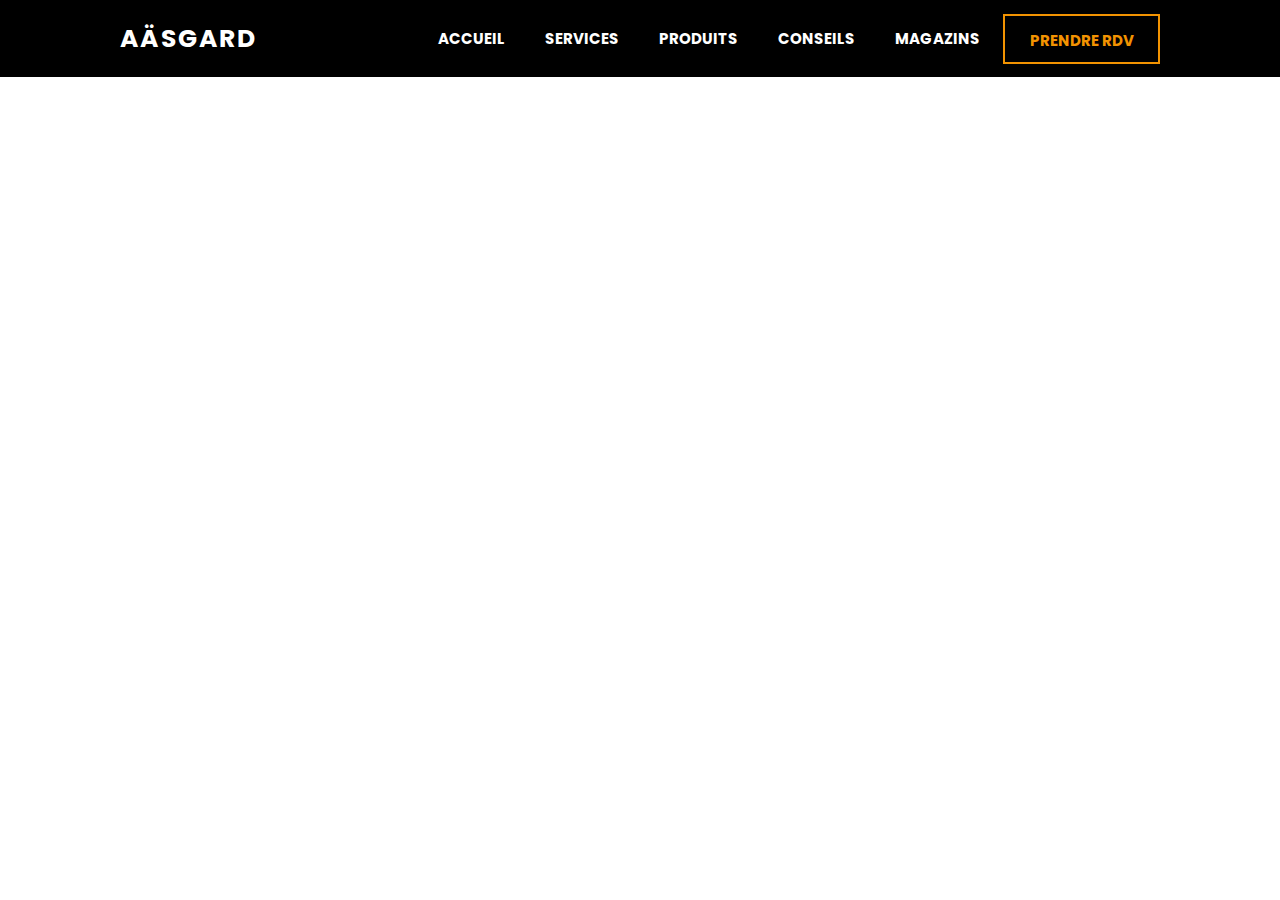
==== accueil/index.html @ d5738d2c "navbar structure added all pages" ====
<!DOCTYPE html>
<html lang="fr">
    <head>
        <meta charset="UTF-8" />
        <meta http-equiv="X-UA-Compatible" content="IE=edge" />
        <meta name="viewport" content="width=device-width, initial-scale=1.0" />
        <link rel="stylesheet" href="../src/style/style.css" />
        <link
            rel="shortcut icon"
            href="../asset/favicon-aasgard.png"
            type="image/x-icon"
        />

        <!-- Invection de la barre de navigation -->
        <script
            src="https://code.jquery.com/jquery-2.2.4.min.js"
            integrity="sha256-BbhdlvQf/xTY9gja0Dq3HiwQF8LaCRTXxZKRutelT44="
            crossorigin="anonymous"
        ></script>
        <script>
            $(function () {
                $("#header").load("../menu/index.html");
            });
        </script>
        <title>Aäsgard | Nos Produits</title>
    </head>
    <body>
        <!---------------------- Header --------------------->
        <div id="header"></div>
        <h1>Page Accueil</h1>
        <script src="../src/js/script.js"></script>
    </body>
</html>
---- src/style/style.css ----
/* Font */
@import url('https://fonts.googleapis.com/css2?family=Poppins:wght@100;400;700&display=swap');

/* Reset Style */

* {
    margin: 0;
    padding: 0;
    box-sizing: border-box;
    text-decoration: none;
    list-style: none;
    background-repeat: no-repeat;
    font-family: 'Poppins', "sans-serif";
}

/* NavBar Style */
header {
    position: fixed;
    top: 0;
    left: 0;
    width: 100%;
    height: 77px;
    align-items: center;
    padding: 0 80px;
    display: flex;
    justify-content: space-around;
    background: #000000;
    transition: 1.5s;
    z-index: 1000;
}

header .logo {
    color: #FFFFFF;
    font-size: 25px;
    letter-spacing: 2px;
    text-transform: uppercase;
    font-weight: bold;
}

header ul {
    position: relative;
    display: flex;
}

header.sticky {
    background-color: #FFFFFF;
    box-shadow: 0 5px 20px #f3dab4;
}

header.sticky .logo {
    color: #000000;
}

header.sticky ul li a {
    color: #000000;
}



/* loGoMobile Style */
header ul li .logoMobile,
.logoMobileImg {
    display: none;
}

header ul li a {
    color: #FFFFFF;
    font-size: 15px;
    height: 50px;
    position: relative;
    line-height: 50px;
    text-transform: uppercase;
    font-weight: bold;
    padding: 0 20px;
    display: block;
}

header ul li a:hover {
    background-color: #F29301;
}

header ul .rdvBlock {
    width: 160px;
}

header ul li .rdv {
    color: #F29301;
    height: 50px;
    line-height: 50px;
    text-align: center;
    margin-left: 3px;
    border: 2px solid #F29301;
    background: #000000;
    opacity: 1;
}

header ul li .rdv:hover {
    border: 2px solid #F29301;
    color: #F29301;
    background: #FFFFFF;
}

header.sticky ul li .rdv {
    color: #FFFFFF
}

header.sticky ul li .rdv:hover {
    color: #000000;
}


/*---------------------------------- Hero Style ------------------------------ */

main .hero {
    height: 100vh;
    width: 100%;
    background-image: url('../../asset/hero.jpg');
    background-position: center;
    background-size: cover;
    display: flex;
    flex-direction: column;
    justify-content: center;
    align-items: flex-start;
}

.hero .presentation .title {
    font-size: 80px;
    color: #FFFFFF;
    font-weight: lighter;
    margin-left: 150px;
}

.hero .presentation .title::after {
    position: absolute;
    background-image: url("../../asset/slider.png");
    background-size: 280px 700px;
    display: inline-block;
    width: 280px;
    height: 700px;
    top: 347px;
    right: 150px;
    content: "";
}

/*------------------------------- Experience Style ---------------------------------*/
.experience {
    margin-top: 100px;
    margin: 150px;
    height: 300px;

}

.experience .title {
    font-size: 40px;
    font-weight: 100;
    line-height: 48px
}

.experience .title::after {
    content: '';
    display: block;
    width: 50px;
    height: 2px;
    background: #f29400;
    margin-top: 10px;
    margin-bottom: 20px;
}

.experience .description {
    font-size: 14px;
    font-weight: 400;
    line-height: 25px;
    width: 500px;
    text-align: left;
}

/*------------------------------- discovery Style ---------------------------------*/
.discovery {
    height: 200px;
    width: 90%;
    margin: 0 auto;
    border: 2px solid #f29400;
    font-weight: 700;
    line-height: 1;
    color: #f29301;
    display: flex;
    justify-content: flex-start;
    align-items: center;
    flex-direction: row;
    background-image: url("../../asset/discovery.png");
    cursor: pointer;
    background-position: right;
    background-size: contain;
    text-align: left;
}

.discovery .img img {
    margin-right: 20px;
    margin-left: 30px;
}

.discovery .content {
    flex: 0 1 auto;
    padding: 20px 0;
}

.discovery .content .h1 {
    font-size: 37px;
    text-transform: uppercase;
}

.discovery .content .h2 {
    font-size: 49px;
    text-transform: uppercase;
    color: #000000;
    margin-top: 7px;
}

.discovery .content .txt {
    font-size: 19px;
    margin-top: 14px;
}



/*------------------------------- Gift Style ---------------------------------*/
.gift {
    text-align: center;
    margin-top: 60px;
}

.gift__wrapper {
    position: relative;
    display: inline-block;
    max-width: 100%;
    border: solid 2px #f29301;
    font-weight: 400;
    line-height: 1;
    color: #000000;
    cursor: pointer;
    padding: 26px 30px 20px;
    margin-top: 15px;
    margin-bottom: 60px;
    text-align: center;
}

.gift__wrapper .title {
    position: absolute;
    top: -15px;
    left: 0;
    right: 0;
    height: 30px;
    line-height: 30px;
    font-size: 20px;
    font-weight: 600;
    color: #f29301;
    text-align: center;
}

.gift__wrapper .title .inner {
    display: inline-block;
    padding: 0 10px;
    background: #FFFFFF;
}

.gift__wrapper .txt {
    font-size: 22px;
    line-height: 1.3;
    display: inline-block;
    margin-right: 20px;
}

.gift__wrapper .btn {
    display: inline-block;
    padding: 8px 20px;
    border: solid 2px #f29400;
    background: #f29400;
    color: #FFFFFF;
    text-align: center;
    text-transform: uppercase;
    font-weight: 500;
    font-size: 18px;
    cursor: pointer;
    white-space: nowrap;
}

.gift__wrapper .btn:hover {
    background: #FFFFFF;
    color: #F29301
}

/*-------------------------------Slide Style ---------------------------------*/
.slide {
    height: 400px;
    width: 90%;
    margin: 0 auto;
    padding: 40px;
    background-color: #F1F1F1;
    display: flex;
    align-items: center;
    justify-content: space-between;
    flex-direction: row;
}

.slide .container {
    width: 49%;
    text-align: justify;
}

.slide .container h2 {
    margin-bottom: 20px;
}

.slide .container .title .btn__section .btn {
    padding: 8px 20px;
    border: solid 2px #f29400;
    margin-top: 20px;
    background: #f29400;
    color: #FFFFFF;
    text-align: center;
    text-transform: uppercase;
    font-weight: 500;
    font-size: 18px;
    cursor: pointer;
    white-space: nowrap;
}

.slide .container .title .btn__section .btn:hover {
    background: #FFFFFF;
    color: #F29301
}

.slide .img {
    background-image: url("../../asset/slide.jpg");
    height: 300px;
    width: 49%;
    background-size: cover;
    background-position: center;

}

/*------------------------------- Paralax Style ---------------------------------*/

.parallax {
    height: 70vh;
    margin: 50px 0;
    background-image: url("../../asset/parallax.jpg");
    background-size: cover;
    background-position: center;
    background-attachment: fixed;
}

/*------------------------------- Video Style ---------------------------------*/
.video {
    height: 400px;
    width: 90%;
    margin: 0 auto;
    padding: 40px;
    background-color: #F1F1F1;
    display: flex;
    align-items: center;
    justify-content: space-between;
    flex-direction: row;
}

.video .videoYtb {
    height: 300px;
    width: 49%;

}

.video .container {
    width: 49%;
    text-align: justify;
}

.video .container h2 {
    margin-bottom: 20px;
    font-size: 50px;
    font-weight: 100;
}

/*------------------------------- Carousel Style ---------------------------------*/

.carousel {
    width: 100%;
    height: 100vh;
    margin: 60px 0;
    background-color: #000000;
}

.carousel .title {
    font-size: 50px;
    font-weight: 100;
    text-align: center;
    padding-top: 30px;
    color: #FFFFFF;
}

.carousel .separator {
    width: 70px;
    height: 3px;
    background-color: #F29301;
    margin: 0 auto;
    margin-top: 30px
}

.carousel .container {
    max-width: 1300px;
    margin: 70px auto 0;
    padding: 0 15px;
    display: grid;
    grid-template-columns: repeat(auto-fill, 300px);
    grid-gap: 7px;
    justify-content: center;
}

.carousel .container .img1 {
    background-image: url("../../asset/poêle1.jpg")
}

.carousel .container .img2 {
    background-image: url("../../asset/poêle2.jpg")
}

.carousel .container .img3 {
    background-image: url("../../asset/poêle3.jpg")
}

.carousel .container .img4 {
    background-image: url("../../asset/poêle4.jpg")
}

.carousel .container div {
    min-height: 200px;
    padding: 10px;
    cursor: pointer;
}

.carousel .btn__section {
    margin-top: 50px;
    display: flex;
    align-items: center;
    justify-content: center;
}

.carousel .btn__section .btn {
    padding: 8px 20px;
    border: solid 2px #f29400;
    margin-top: 20px;
    background: #f29400;
    color: #FFFFFF;
    text-align: center;
    text-transform: uppercase;
    font-weight: 500;
    font-size: 18px;
    cursor: pointer;
    white-space: nowrap;
}

.carousel .btn__section .btn:hover {
    background: #FFFFFF;
    color: #F29301
}

/*------------------------------- Question Style ---------------------------------*/
.question {
    height: 300px;
    width: 90%;
    margin: 0 auto;
    display: flex;
    align-items: center;
    justify-content: center;
    flex-direction: column;
}

.question .txt {
    font-size: 40px;
    font-weight: 100;
    line-height: 48px;
    text-align: center;
}

.question .separator {
    width: 70px;
    height: 3px;
    background-color: #F29301;
    margin: 0 auto;
    margin-top: 30px
}

/*------------------------------- Overlay Style ---------------------------------*/

.overlay {
    position: fixed;
    height: 100%;
    width: 100%;
    visibility: hidden;
    opacity: 0;
    background-color: rgba(0, 0, 0, 0.5);
    z-index: 1099;
    transition: all 1s ease-in-out;
    -webkit-transition: all 1s ease-in-out;
    -moz-transition: all 1s ease-in-out;
    -ms-transition: all 1s ease-in-out;
    -o-transition: all 1s ease-in-out;
}

.overlay.show {
    visibility: visible;
    opacity: 1;
}

.overlay .popupBox {
    position: absolute;
    width: 759px;
    height: 435px;
    left: 50%;
    top: 51%;
    display: flex;
    flex-direction: row;
    background: #ffffff 0% 0% no-repeat padding-box;
    box-shadow: 0px 0px 20px #00000055;
    transform: translate(-50%, -50%);
    -webkit-transform: translate(-50%, -50%);
    -moz-transform: translate(-50%, -50%);
    -ms-transform: translate(-50%, -50%);
    -o-transform: translate(-50%, -50%);
}

.overlay .popupBox .popupMrg {
    width: 15px;
    height: 435px;
}


.overlay .popupBox .popupMrg::before {
    position: absolute;
    display: block;
    content: "";
    background: #F29301 0% 0% no-repeat padding-box;
    width: 4px;
    height: 137px;
    right: 456.1px;
    bottom: 40px;
}

.overlay .popupBox .popupMrg::after {
    position: absolute;
    display: block;
    content: "";
    background: #F29301 0% 0% no-repeat padding-box;
    width: 4px;
    height: 137px;
    top: 40px;
    left: 13px;
}

.overlay .popupBox .popupImg {
    position: relative;
    width: 286px;
    height: 435px;
    background: transparent url('../../asset/img_desktop.png');
    background-size: cover;
    background-position: center;
    box-sizing: border-box;
    transition: 1s ease;
    overflow: hidden;
    z-index: -1;
}

.overlay .popupBox .popupImgMobile {
    display: none;
    position: relative;
    width: 375px;
    height: 187px;
    background: transparent url('../../asset/img_mobile.jpg');
    background-size: cover;
    background-position: center;
    box-sizing: border-box;
    transition: 1s ease;
    z-index: -1;
}

.overlay .popupBox .popupTxt {
    position: relative;
    width: 458px;
    padding-left: 64px;
}

.popupImgMobile .closeBtnMobile {
    display: none;
}

.popupTxt .closeBtnDesktop {
    position: absolute;
    height: 38px;
    width: 38px;
    top: 8px;
    right: 8px;
    cursor: pointer;
    background: transparent url('../../asset/icon-close-desktop.svg');
}

.txtBox .title {
    font-size: 20px;
    line-height: 30px;
    margin-top: 48px;
    font-weight: bold;
    color: #F29301;
    text-transform: uppercase;
}

.txtBox .separator {
    height: 2px;
    width: 70px;
    margin-top: 18px;
    border: none;
    background: #F29301;
}

.txtBox .subTitle {
    font-size: 27px;
    line-height: 40px;
    font-weight: bold;
    margin-top: 25px;
    color: #0A0A0A;
}

.txtBox .paragraph {
    font-size: 20px;
    line-height: 30px;
    color: #0A0A0A;
}

.txtBox .btnRdv {
    text-align: center;
    font-size: 18px;
    height: 66px;
    line-height: 27px;
    padding: 20px 64px;
    margin-top: 21px;
    cursor: pointer;
    color: #F29301;
    border: 2px solid #F29301;
    text-transform: uppercase;
    font-family: 'Poppins',
        sans-serif;
    background: #FFFFFF;
}

.txtBox .btnRdv:hover {
    color: #FFFFFF;
    background: #F29301;
}


.popupImgMobile .title,
.popupImgMobile .separator {
    display: none;
}


/*---------------------------------------  Media Query ----------------------------------------------*/


@media screen and (max-width: 700px) {


    /* ------------------------ NavBar ---------------- */

    header {
        padding: 30px;
        justify-content: space-between;
    }

    header ul li a {
        font-size: 15px;
        margin: 5px;
        color: #000000;
    }

    header ul .rdvBlock {
        width: 100%;
    }

    /* ------ loGoMobile --------- */

    header ul li .logoMobile {
        display: block;
        font-size: 40px;
        margin-top: 30px;
    }

    header ul li .logoMobileImg {
        display: block;
        width: 120px;
        margin: 0 auto;
    }

    header ul li .logoMobile:hover {
        background-color: #FFFFFF;
    }

    .menu {
        display: block;
        position: fixed;
        width: 100%;
        top: 77px;
        height: 100vh;
        left: 100%;
        padding: 50px 50px;
        text-align: center;
        background: #FFFFFF;
        transition: 1.5s;
        z-index: 999;
        -webkit-transition: 1.5s;
        -moz-transition: 1.5s;
        -ms-transition: 1.5s;
        -o-transition: 1.5s;
    }

    .menu.active {
        left: 0;
    }

    .toggle {
        width: 40px;
        height: 40px;
        background-image: url("../../asset/menu.png");
        background-position: center;
        background-repeat: no-repeat;
        background-size: 30px;
        cursor: pointer;
    }

    .toggle.active {
        background-image: url("../../asset/close.png");
        background-position: center;
        background-repeat: no-repeat;
        background-size: 23px;
        cursor: pointer;
    }

    .hero .presentation {
        width: 90%;
    }


    /* ---------------- Overlay -------------------- */

    .overlay .popupBox {
        width: 100vw;
        height: 100%;
        margin-top: 62%;
    }

    .overlay .popupBox .popupImg {
        display: none;
    }

    .overlay .popupBox .popupMrg {
        display: none;
    }

    .overlay .popupBox .popupImgMobile {
        position: absolute;
        display: block;
        height: 183px;
        width: 100%;
        top: 0px;
    }

    .popupTxt .closeBtnDesktop {
        display: none;
    }

    .popupImgMobile .closeBtnMobile {
        display: block;
        position: absolute;
        height: 35px;
        width: 35px;
        right: 16.26px;
        top: 16.26px;
        cursor: pointer;
        background: transparent url('../../asset/icon-close-mobile.svg');
    }

    .popupImgMobile .title {
        display: block;
        font-size: 16px;
        line-height: 25px;
        font-weight: bold;
        color: #FFFFFF;
        text-transform: uppercase;
        margin-top: 123px;
        padding-left: 30px;
    }

    .popupImgMobile .separator {
        display: block;
        position: absolute;
        height: 3px;
        width: 50px;
        left: 30px;
        margin-top: 10px;
        background: #FFFFFF;
    }

    .overlay .popupBox .popupTxt {
        position: fixed;
        width: 100%;
        height: 78%;
        bottom: 0%;
        padding: 30px;

    }

    .txtBox .title,
    .txtBox .separator {
        display: none;
    }

    .txtBox .subTitle {
        font-size: 22px;
        line-height: 33px;
        margin-top: 34px;
    }

    .txtBox .paragraph {
        font-size: 16px;
        line-height: 25px;
        margin-top: 12px;
    }

    .txtBox .btnRdv {
        height: 53px;
        width: 280px;
        font-size: 16px;
        line-height: 25px;
        padding: 0 0;
        position: absolute;
        bottom: 50%;
    }

    .txtBox .btnRdv:hover {
        color: #FFFFFF;
    }

}

/* ---------------- Media Query mode Landscape ------------------------ */

@media screen and (max-width: 930px) and (orientation:landscape) {


    /* ------------------------ NavBar ---------------- */

    header {
        padding: 30px;
        justify-content: space-between;
    }

    header ul li a {
        height: 36px;
        line-height: 39px;
        color: #000000;
    }

    header ul .rdvBlock {
        width: 100%;
    }

    /* ------ loGoMobile --------- */

    header ul li .logoMobileImg {
        display: none;
    }


    .menu {
        display: block;
        position: fixed;
        width: 100%;
        top: 77px;
        height: 100vh;
        left: 100%;
        padding-top: 20px;
        padding-left: 50px;
        padding-right: 50px;
        text-align: center;
        background: #FFFFFF;
        transition: 1.5s;
        z-index: 999;
    }

    .menu.active {
        left: 0;
    }

    .toggle {
        width: 40px;
        height: 40px;
        background-image: url("../../asset/menu.png");
        background-position: center;
        background-repeat: no-repeat;
        background-size: 30px;
        cursor: pointer;
    }

    .toggle.active {
        background-image: url("../../asset/close.png");
        background-position: center;
        background-repeat: no-repeat;
        background-size: 23px;
        cursor: pointer;
    }

    /* ---------------- Overlay -------------------- */

    .overlay .popupBox {
        width: 100%;
        top: 46%;
        margin-top: 9%;
    }

    .txtBox .title,
    .txtBox .separator {
        display: none;
    }

    .overlay .popupBox .popupImg {
        display: none;
    }

    .overlay .popupBox .popupMrg {
        display: none;
    }

    .overlay .popupBox .popupImgMobile {
        position: absolute;
        display: block;
        height: 183px;
        width: 100%;
        top: 0px;
    }

    .popupTxt .closeBtnDesktop {
        display: none;
    }

    .popupImgMobile .closeBtnMobile {
        display: block;
        position: absolute;
        height: 35px;
        width: 35px;
        right: 16.26px;
        top: 16.26px;
        cursor: pointer;
        background: transparent url('../../asset/icon-close-mobile.svg');
    }

    .popupImgMobile .title {
        display: block;
        font-size: 16px;
        line-height: 25px;
        font-weight: bold;
        color: #FFFFFF;
        text-transform: uppercase;
        margin-top: 123px;
        padding-left: 30px;
    }

    .popupImgMobile .separator {
        display: block;
        position: absolute;
        height: 3px;
        width: 50px;
        left: 30px;
        margin-top: 10px;
        background: #FFFFFF;
    }

    .overlay .popupBox .popupTxt {
        position: fixed;
        width: 100%;
        height: 78%;
        bottom: 0%;
        padding: 30px;

    }

    .overlay .popupBox .popupTxt .txtBox {
        position: relative;
        top: 29%;
        padding: 0;
        display: flex;
        flex-direction: row;
        justify-content: space-between;
    }

    .txtBox .subTitle {
        font-size: 21px;
        line-height: 20px;
        margin-top: 45px;
    }

    .txtBox .paragraph {
        position: relative;
        width: 200px;
        font-size: 16px;
        line-height: 20px;
        margin-top: 44px;
        margin-right: 2%;
    }

    .txtBox .btnRdv {
        position: relative;
        height: 53px;
        width: 260px;
        font-size: 16px;
        line-height: 20px;
        margin-right: 2%;
        margin-top: 45px;
    }

    .hero .presentation {
        position: absolute;
        left: 50%;
        top: 62%;
        color: #FFFFFF;
    }

}
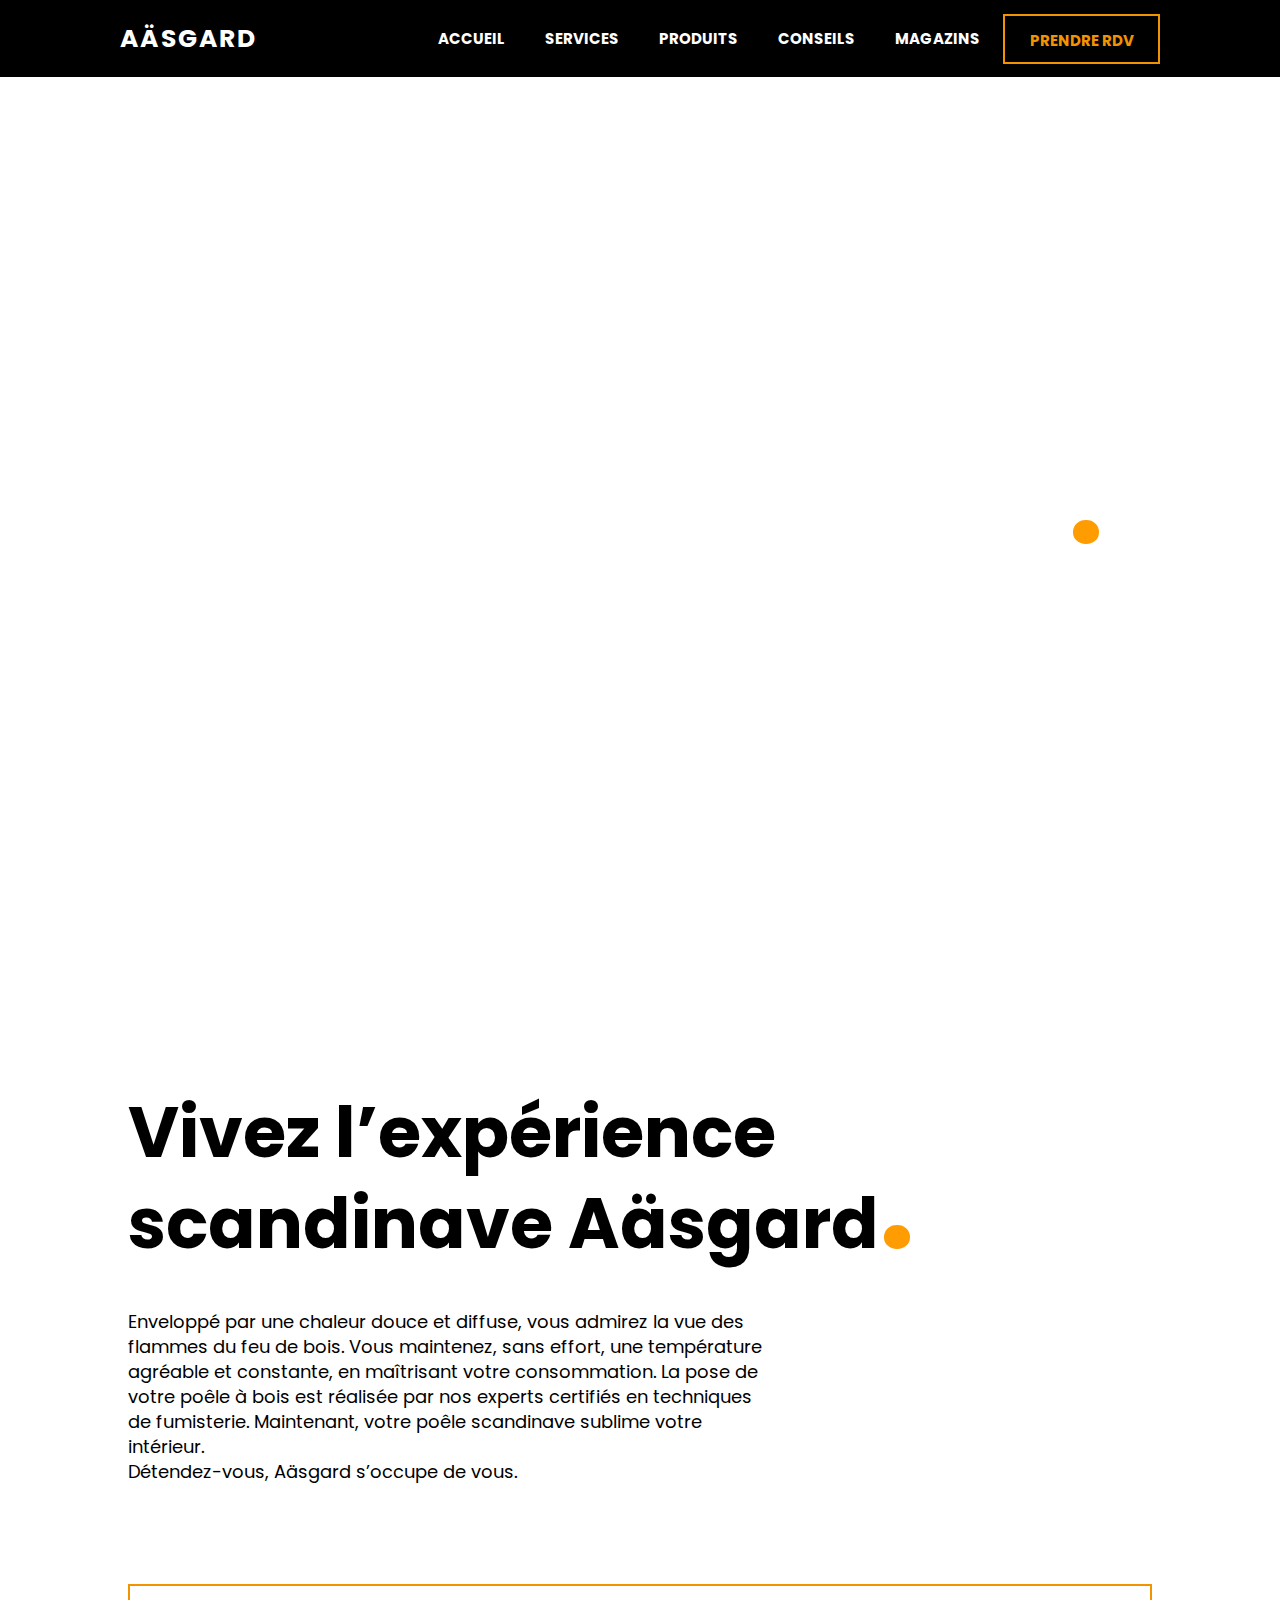
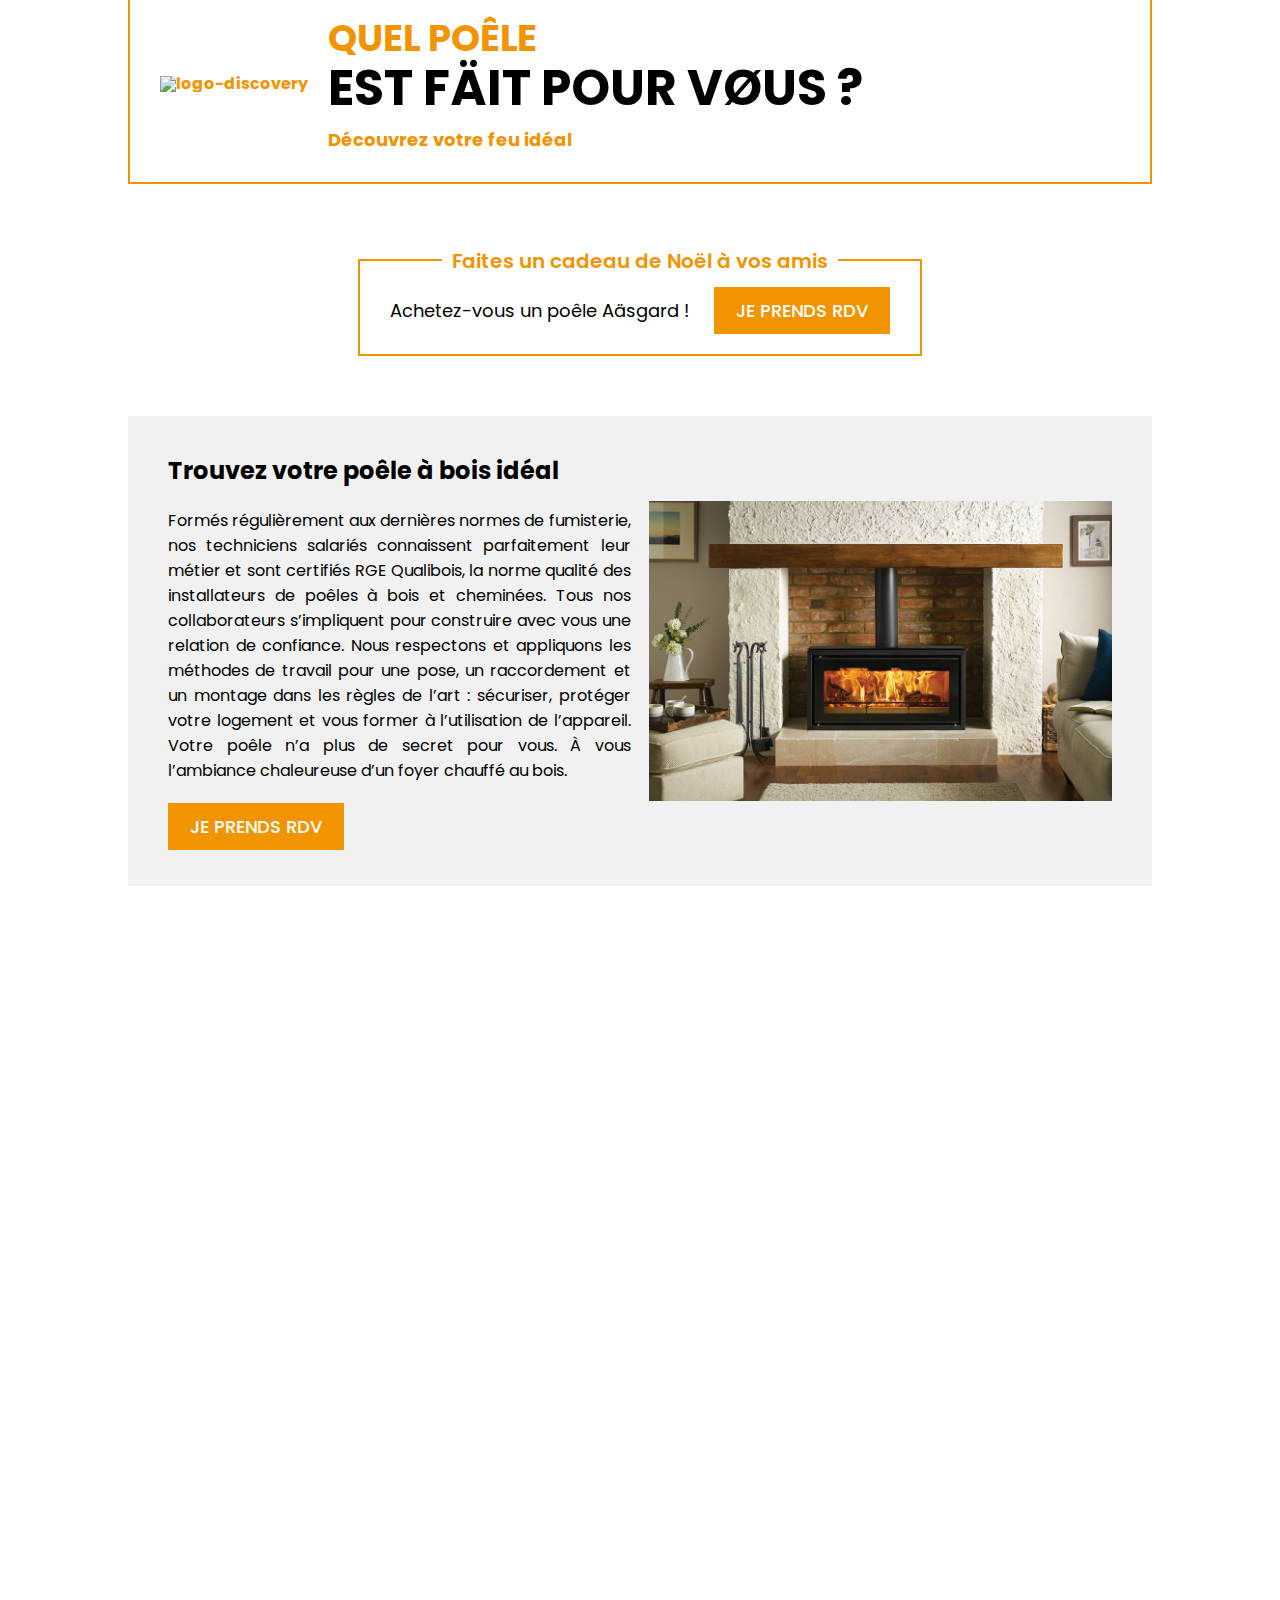
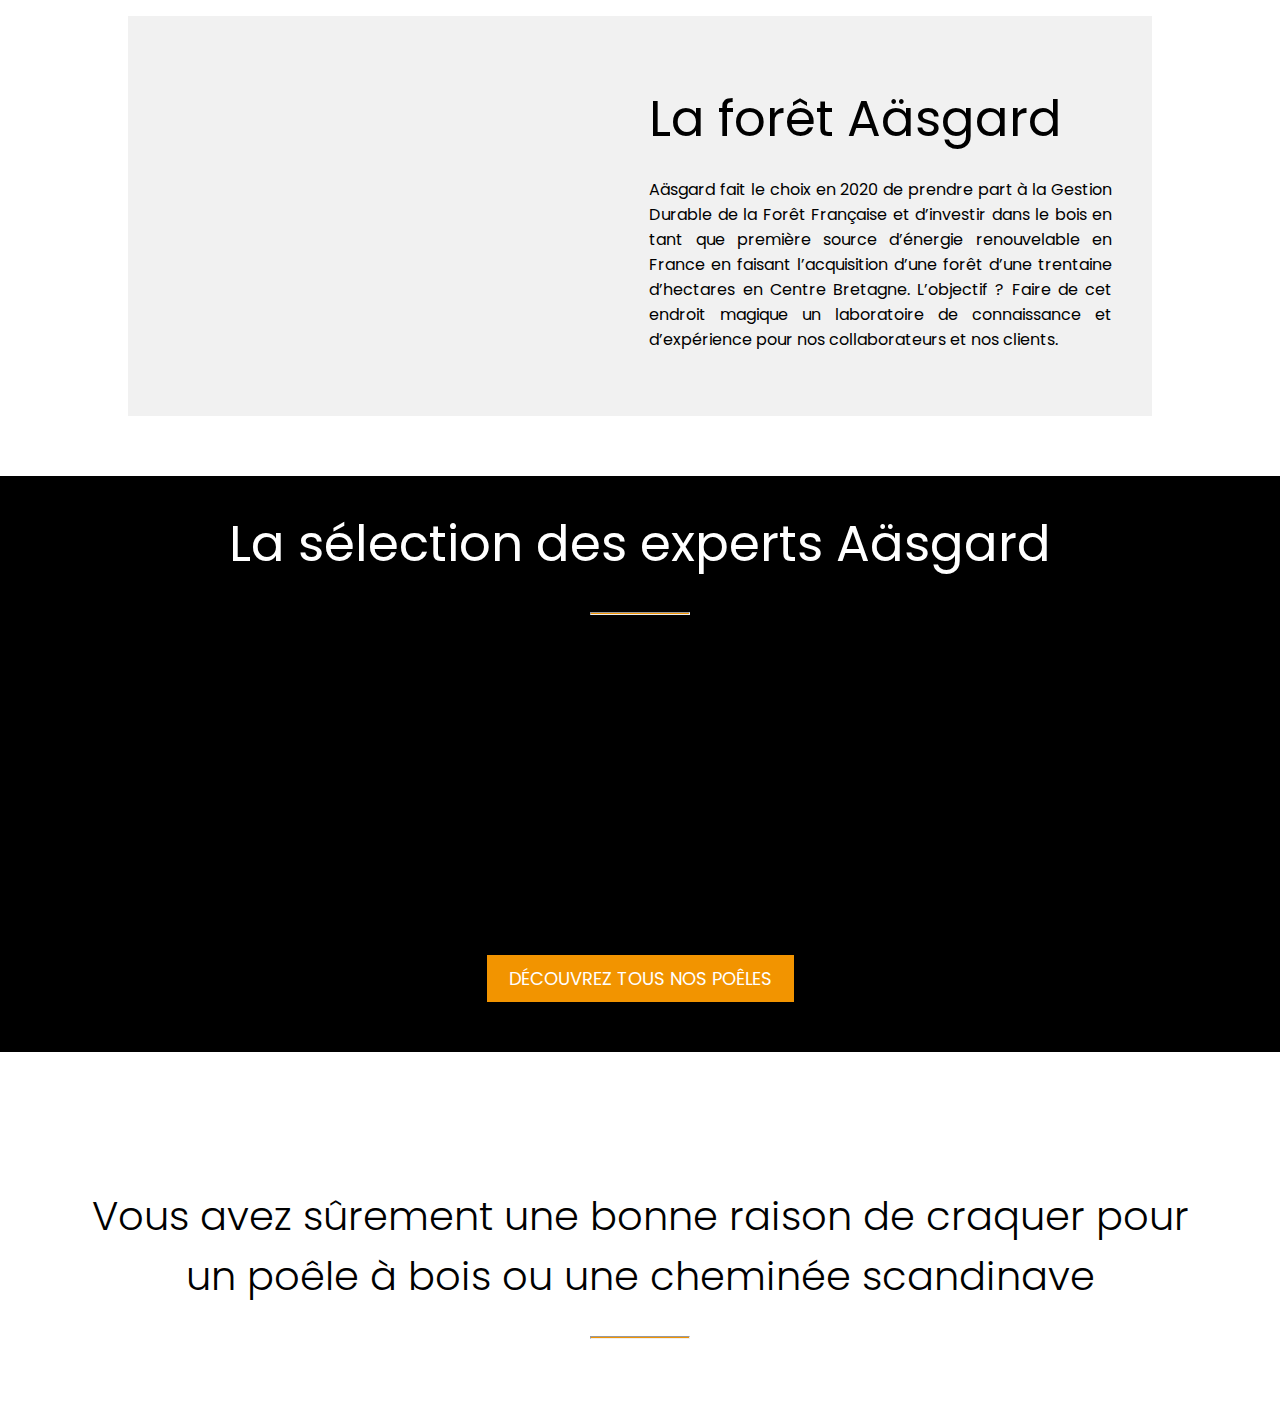
==== commit b0555481: "modification page accueil" ====
--- a/accueil/index.html
+++ b/accueil/index.html
@@ -22,12 +22,163 @@
                 $("#header").load("../menu/index.html");
             });
         </script>
-        <title>Aäsgard | Nos Produits</title>
+        <title>Aäsgard | Accueil</title>
     </head>
     <body>
         <!---------------------- Header --------------------->
         <div id="header"></div>
         <h1>Page Accueil</h1>
         <script src="../src/js/script.js"></script>
+    </body> <main>
+            <!------------------------------------------ Overlay ----------------------------------------->
+                <div class="overlay">
+                    <div class="popupBox">
+                        <div class="popupMrg"></div>
+                        <div class="popupImg"></div>
+                        <div class="popupImgMobile">
+                            <h1 class="title">Vous hésitez ?</h1>
+                            <hr class="separator" />
+                            <div class="closeBtnMobile"></div>
+                        </div>
+                        <div class="popupTxt">
+                            <div class="closeBtnDesktop"></div>
+                            <div class="txtBox">
+                                <h1 class="title">Vous hésitez ?</h1>
+                                <hr class="separator" />
+                                <h2 class="subTitle">
+                                    Prenez rendez-vous<br>
+                                    en magasin !
+                                </h2>
+                                <p class="paragraph">
+                                    Nos conseillers vous guideront<br>
+                                    dans votre projet
+                                </p>
+                                <button class="btnRdv" type="submit">
+                                    je prends rdv
+                                </button>
+                            </div>
+                        </div>
+                    </div>
+                </div> 
+            <!------------------------------------------ Hero ----------------------------------------->
+            <div class="hero">
+                <div class="presentation">
+                    <h1 class="title">LA VIE AU COIN DU FEU<span class="titleExpose">.</span></h1>
+                </div>
+                
+            </div>
+            <!------------------------------------------ Experience ----------------------------------------->
+            <div class="experience">
+                <div class="experience-container">
+                    <h2 class="title">Vivez l’expérience<br/>
+                        scandinave Aäsgard<span class="titleExpose">.</span></h2>
+                <div class="float-img"></div>
+                <p class="description">Enveloppé par une chaleur douce et diffuse, vous admirez la vue des flammes du feu de bois.
+                   Vous maintenez, sans effort, une température agréable et constante, en maîtrisant votre consommation.
+                   La pose de votre poêle à bois est réalisée par nos experts certifiés en techniques de fumisterie.
+                   Maintenant, votre poêle scandinave sublime votre intérieur.<br>
+                   Détendez-vous, Aäsgard s’occupe de vous.</p>
+                </div>
+                
+            </div>
+            <!------------------------------------------ Discovery ----------------------------------------->
+            <div class="discovery">
+                <div class="img">
+                    <img src="../asset/logo-discovery.png" alt="logo-discovery">
+                </div>
+                <div class="content">
+                    <div class="h1">Quel poêle</div>
+                    <div class="h2">Est fäit pour vØus&nbsp;?</div>
+                    <div class="txt">Découvrez votre feu idéal</div>
+                </div>
+
+            </div>
+            <!------------------------------------------ Gift ----------------------------------------->
+            <div class="gift">
+                <div class="gift__wrapper">
+                    <div class="title">
+                        <div class="inner">
+                           Faites un cadeau de Noël à vos amis 
+                        </div>
+                    </div>
+                    <div class="txt">
+                        Achetez-vous un poêle Aäsgard !
+                    </div>
+                    <button class="btn" type="button">Je prends RDV</button>
+                </div>
+            </div>
+            <!------------------------------------------ Slide ----------------------------------------->
+            <div class="slide">
+                    <div class="container">
+                        <div class="title">
+                            <h2>Trouvez votre poêle à bois idéal</h2>
+                            <div class="txt">
+                                <p>
+                                    Formés régulièrement aux dernières normes de fumisterie, nos techniciens salariés connaissent 
+                                    parfaitement leur métier et sont certifiés RGE Qualibois, 
+                                    la norme qualité des installateurs de poêles à bois et cheminées. 
+                                    Tous nos collaborateurs s’impliquent pour construire avec vous une relation de confiance. 
+                                    Nous respectons et appliquons les méthodes de travail pour une pose, un raccordement 
+                                    et un montage dans les règles de l’art : sécuriser, protéger votre logement et vous 
+                                    former à l’utilisation de l’appareil. Votre poêle n’a plus de secret pour vous. 
+                                    À vous l’ambiance chaleureuse d’un foyer chauffé au bois.
+                                </p>
+                            </div>
+                            <div class="btn__section">
+                                <button class="btn" type="button">Je prends RDV</button>
+                            </div>
+                        </div>
+                    </div>
+                    <div class="img">
+                    </div>
+                </div>
+                <!------------------------------------------ Parallax ----------------------------------------->
+                <div class="parallax">
+                </div>
+                <!------------------------------------------ Video ----------------------------------------->
+                <div class="video">
+                    <div class="videoYtb"> 
+                        <embed style="height: 100%; width:100%" src="https://www.youtube.com/embed/bnU12Z9dxX0">
+                    </div>
+                    <div class="container">
+                         <div class="title">
+                            <h2>La forêt Aäsgard</h2>
+                            <div class="txt">
+                                <p>
+                                  Aäsgard fait le choix en 2020 de prendre part à la Gestion 
+                                  Durable de la Forêt Française et d’investir dans le bois en 
+                                  tant que première source d’énergie renouvelable en France en 
+                                  faisant l’acquisition d’une forêt d’une trentaine d’hectares en Centre Bretagne. 
+                                  L’objectif ? Faire de cet endroit magique un laboratoire de connaissance 
+                                  et d’expérience pour nos collaborateurs et nos clients.
+                                </p>
+                            </div>
+                        </div>
+                    </div>
+                </div>
+                 <!------------------------------------------ Carousel ----------------------------------------->
+                 <div class="carousel">
+                     <h2 class="title">La sélection des experts Aäsgard</h2>
+                     <hr class="separator">
+                     <div class="container">
+                        <div class="img1"></div>
+                        <div class="img2"></div>
+                        <div class="img3"></div>
+                        <div class="img4"></div>
+                     </div>
+                    <div class="btn__section">
+                                <button class="btn" type="button">Découvrez tous nos poêles</button>
+                    </div>
+                 </div>
+                   <!------------------------------------------ Question ----------------------------------------->
+                   <div class="question">
+                       <h2 class="txt">
+                           Vous avez sûrement une bonne raison de craquer 
+                           pour un poêle à bois ou une cheminée scandinave
+                       </h2>
+                       <hr class="separator"/>
+                   </div>
+        </main>
+        <script src="../src/js/script.js"></script>
     </body>
-</html>
+</html>--- a/src/style/style.css
+++ b/src/style/style.css
@@ -55,7 +55,9 @@
     color: #000000;
 }
 
-
+header.sticky .toggle {
+    background-color: #F29301;
+}
 
 /* loGoMobile Style */
 header ul li .logoMobile,
@@ -114,70 +116,88 @@
 main .hero {
     height: 100vh;
     width: 100%;
-    background-image: url('../../asset/hero.jpg');
+    text-align: center;
+    background-image: url('../../asset/Accueil_Cover.jpg');
     background-position: center;
     background-size: cover;
+    background-attachment: fixed;
     display: flex;
     flex-direction: column;
     justify-content: center;
-    align-items: flex-start;
 }
 
 .hero .presentation .title {
     font-size: 80px;
     color: #FFFFFF;
-    font-weight: lighter;
-    margin-left: 150px;
-}
-
-.hero .presentation .title::after {
+    font-weight: bold;
+}
+
+.titleExpose {
+    color: #fe9c02;
+    font-size: 130px;
+}
+
+/* .hero .presentation .title::after {
     position: absolute;
     background-image: url("../../asset/slider.png");
     background-size: 280px 700px;
     display: inline-block;
     width: 280px;
     height: 700px;
-    top: 347px;
+    top: 750px;
     right: 150px;
     content: "";
-}
+    animation-name: show;
+    animation-duration: 3s;
+    animation-delay: 3s;
+    animation-fill-mode: both;
+} */
 
 /*------------------------------- Experience Style ---------------------------------*/
 .experience {
-    margin-top: 100px;
-    margin: 150px;
-    height: 300px;
-
+    width: 100%;
+    padding: 100px 0px;
+}
+
+.experience .experience-container {
+    width: 80%;
+    margin: 0 auto;
 }
 
 .experience .title {
-    font-size: 40px;
-    font-weight: 100;
-    line-height: 48px
-}
-
-.experience .title::after {
-    content: '';
-    display: block;
-    width: 50px;
-    height: 2px;
-    background: #f29400;
-    margin-top: 10px;
-    margin-bottom: 20px;
+    text-align: left;
+    font-size: 70px;
+    font-weight: bold;
+    line-height: 70px;
+    margin: 50px 0px;
+}
+
+.float-img.show-img {
+    position: absolute;
+    background-image: url("../../asset/slider.png");
+    background-size: 280px 700px;
+    display: inline-block;
+    width: 266px;
+    height: 700px;
+    top: 750px;
+    right: 25px;
+    animation-name: show;
+    animation-duration: 4s;
+    animation-fill-mode: both;
 }
 
 .experience .description {
-    font-size: 14px;
+    font-size: 18px;
     font-weight: 400;
     line-height: 25px;
-    width: 500px;
+    width: 650px;
     text-align: left;
 }
 
 /*------------------------------- discovery Style ---------------------------------*/
 .discovery {
     height: 200px;
-    width: 90%;
+    width: 80%;
     margin: 0 auto;
     border: 2px solid #f29400;
     font-weight: 700;
@@ -217,11 +237,9 @@
 }
 
 .discovery .content .txt {
-    font-size: 19px;
-    margin-top: 14px;
-}
-
-
+    font-size: 18px;
+    margin-top: 18px;
+}
 
 /*------------------------------- Gift Style ---------------------------------*/
 .gift {
@@ -264,7 +282,7 @@
 }
 
 .gift__wrapper .txt {
-    font-size: 22px;
+    font-size: 18px;
     line-height: 1.3;
     display: inline-block;
     margin-right: 20px;
@@ -291,8 +309,8 @@
 
 /*-------------------------------Slide Style ---------------------------------*/
 .slide {
-    height: 400px;
-    width: 90%;
+    height: 470px;
+    width: 80%;
     margin: 0 auto;
     padding: 40px;
     background-color: #F1F1F1;
@@ -353,7 +371,7 @@
 /*------------------------------- Video Style ---------------------------------*/
 .video {
     height: 400px;
-    width: 90%;
+    width: 80%;
     margin: 0 auto;
     padding: 40px;
     background-color: #F1F1F1;
@@ -377,28 +395,28 @@
 .video .container h2 {
     margin-bottom: 20px;
     font-size: 50px;
-    font-weight: 100;
+    font-weight: 400;
 }
 
 /*------------------------------- Carousel Style ---------------------------------*/
 
 .carousel {
     width: 100%;
-    height: 100vh;
+    height: auto;
     margin: 60px 0;
+    padding: 30px 0px;
     background-color: #000000;
 }
 
 .carousel .title {
     font-size: 50px;
-    font-weight: 100;
+    font-weight: 400;
     text-align: center;
-    padding-top: 30px;
     color: #FFFFFF;
 }
 
 .carousel .separator {
-    width: 70px;
+    width: 100px;
     height: 3px;
     background-color: #F29301;
     margin: 0 auto;
@@ -447,15 +465,12 @@
 .carousel .btn__section .btn {
     padding: 8px 20px;
     border: solid 2px #f29400;
-    margin-top: 20px;
+    margin: 20px 0px;
     background: #f29400;
     color: #FFFFFF;
-    text-align: center;
     text-transform: uppercase;
-    font-weight: 500;
     font-size: 18px;
     cursor: pointer;
-    white-space: nowrap;
 }
 
 .carousel .btn__section .btn:hover {
@@ -476,17 +491,84 @@
 
 .question .txt {
     font-size: 40px;
-    font-weight: 100;
-    line-height: 48px;
+    font-weight: 350;
     text-align: center;
 }
 
 .question .separator {
-    width: 70px;
+    width: 100px;
     height: 3px;
     background-color: #F29301;
     margin: 0 auto;
     margin-top: 30px
+}
+
+/*------------------------------- Footer Style ---------------------------------*/
+
+footer {
+    height: 100vh;
+    width: 100%;
+    background-color: #000000;
+    background-image: url("../../asset/Picto-Elan.svg");
+    background-size: 39%;
+    background-repeat: no-repeat;
+    background-position: bottom left;
+}
+
+footer .container {
+    display: flex;
+    flex-direction: row;
+    align-items: top;
+    justify-content: space-around;
+    padding-top: 40px;
+}
+
+footer .container .wrapper h2 {
+    color: #FFFFFF;
+    text-transform: uppercase;
+    font-size: 20px;
+    letter-spacing: .2rem;
+    font-weight: 600;
+}
+
+footer .container .wrapper .separator {
+    width: 100px;
+    height: 3px;
+    background-color: #ff9900;
+    margin-top: 20px
+}
+
+footer .container .wrapper .item__wrapper {
+    padding-top: 30px
+}
+
+footer .container .wrapper .item__wrapper li {
+    margin: 10px 0;
+}
+
+footer .container .wrapper .item__wrapper a {
+    color: #FFFFFF;
+}
+
+footer .social {
+    height: 200px;
+    display: flex;
+    padding: 50px 0;
+    align-items: center;
+    justify-content: space-between;
+    flex-direction: column;
+}
+
+footer .social .logo {
+    background-image: url("../../asset/footer-logo.png");
+    height: 30px;
+    width: 250px;
+    background-repeat: no-repeat;
+    background-position: center;
+}
+
+footer .social .icon {
+    color: #FFFFFF
 }
 
 /*------------------------------- Overlay Style ---------------------------------*/
@@ -847,6 +929,143 @@
         color: #FFFFFF;
     }
 
+
+
+    /* Hero */
+    .hero .presentation {
+        width: 100%;
+        text-align: center;
+    }
+
+    .hero .presentation .title {
+        font-size: 32px;
+    }
+
+    .titleExpose {
+        font-size: 70px;
+    }
+
+    /* Experience */
+    .experience {
+        padding: 0;
+    }
+
+    .experience .experience-container {
+        width: 90%;
+    }
+
+    .experience .experience-container .title {
+        font-size: 32px;
+        line-height: 38px;
+        margin: 50px 0px 43px 0;
+    }
+
+    .experience .experience-container .title br {
+        display: inline;
+    }
+
+    .experience .experience-container .float-img {
+        display: none;
+    }
+
+    .experience .experience-container .description {
+        width: 90%;
+    }
+
+    /* Experience */
+    .discovery {
+        display: none;
+
+    }
+
+    /* Gift */
+    .gift__wrapper {
+        max-width: 90%;
+        margin: 0;
+    }
+
+    .gift__wrapper .title {
+        font-size: 16px
+    }
+
+    .gift__wrapper .txt {
+        margin: 0;
+    }
+
+    .gift__wrapper .btn {
+        margin-top: 10px;
+    }
+
+    /* Slide */
+    .slide {
+        width: 100%;
+        height: auto;
+        margin: 60px 0;
+        padding: 20px;
+        flex-direction: column;
+    }
+
+    .slide .container,
+    .video .container {
+        width: 90%;
+        text-align: initial;
+    }
+
+    .slide .container h2 {
+        margin-top: 20px;
+    }
+
+    .slide .img {
+        width: 90%;
+        margin: 28px 0;
+    }
+
+    /* Video */
+    .video {
+        width: 100%;
+        height: auto;
+        margin: 60px 0;
+        padding: 20px;
+        flex-direction: column-reverse;
+
+    }
+
+    .video .container h2 {
+        font-size: 40px;
+        margin-top: 20px;
+        font-weight: bold;
+    }
+
+    .video .videoYtb {
+        width: 90%;
+        margin: 30px 0;
+    }
+
+    /* Carousel */
+    .carousel {
+        margin-bottom: 0px;
+    }
+
+    .carousel .title {
+        font-size: 42px;
+        margin-bottom: 0px;
+    }
+
+    /* Question */
+    .question {
+        display: none;
+    }
+
+    /* Footer */
+    footer {
+        height: auto;
+        padding: 20px;
+    }
+
+    footer .container {
+        flex-direction: column;
+    }
+
 }
 
 /* ---------------- Media Query mode Landscape ------------------------ */
@@ -975,7 +1194,7 @@
         display: block;
         position: absolute;
         height: 3px;
-        width: 50px;
+        width: 70px;
         left: 30px;
         margin-top: 10px;
         background: #FFFFFF;
@@ -1031,4 +1250,23 @@
         color: #FFFFFF;
     }
 
+}
+
+/* Definition of show animation */
+@keyframes show {
+    0% {
+        transform: translateY(0%);
+        -webkit-transform: translateY(0%);
+        -moz-transform: translateY(0%);
+        -ms-transform: translateY(0%);
+        -o-transform: translateY(0%);
+    }
+
+    100% {
+        transform: translateY(-60.7%);
+        -webkit-transform: translateY(-60.7%);
+        -moz-transform: translateY(-60.7%);
+        -ms-transform: translateY(-60.7%);
+        -o-transform: translateY(-60.7%);
+    }
 }